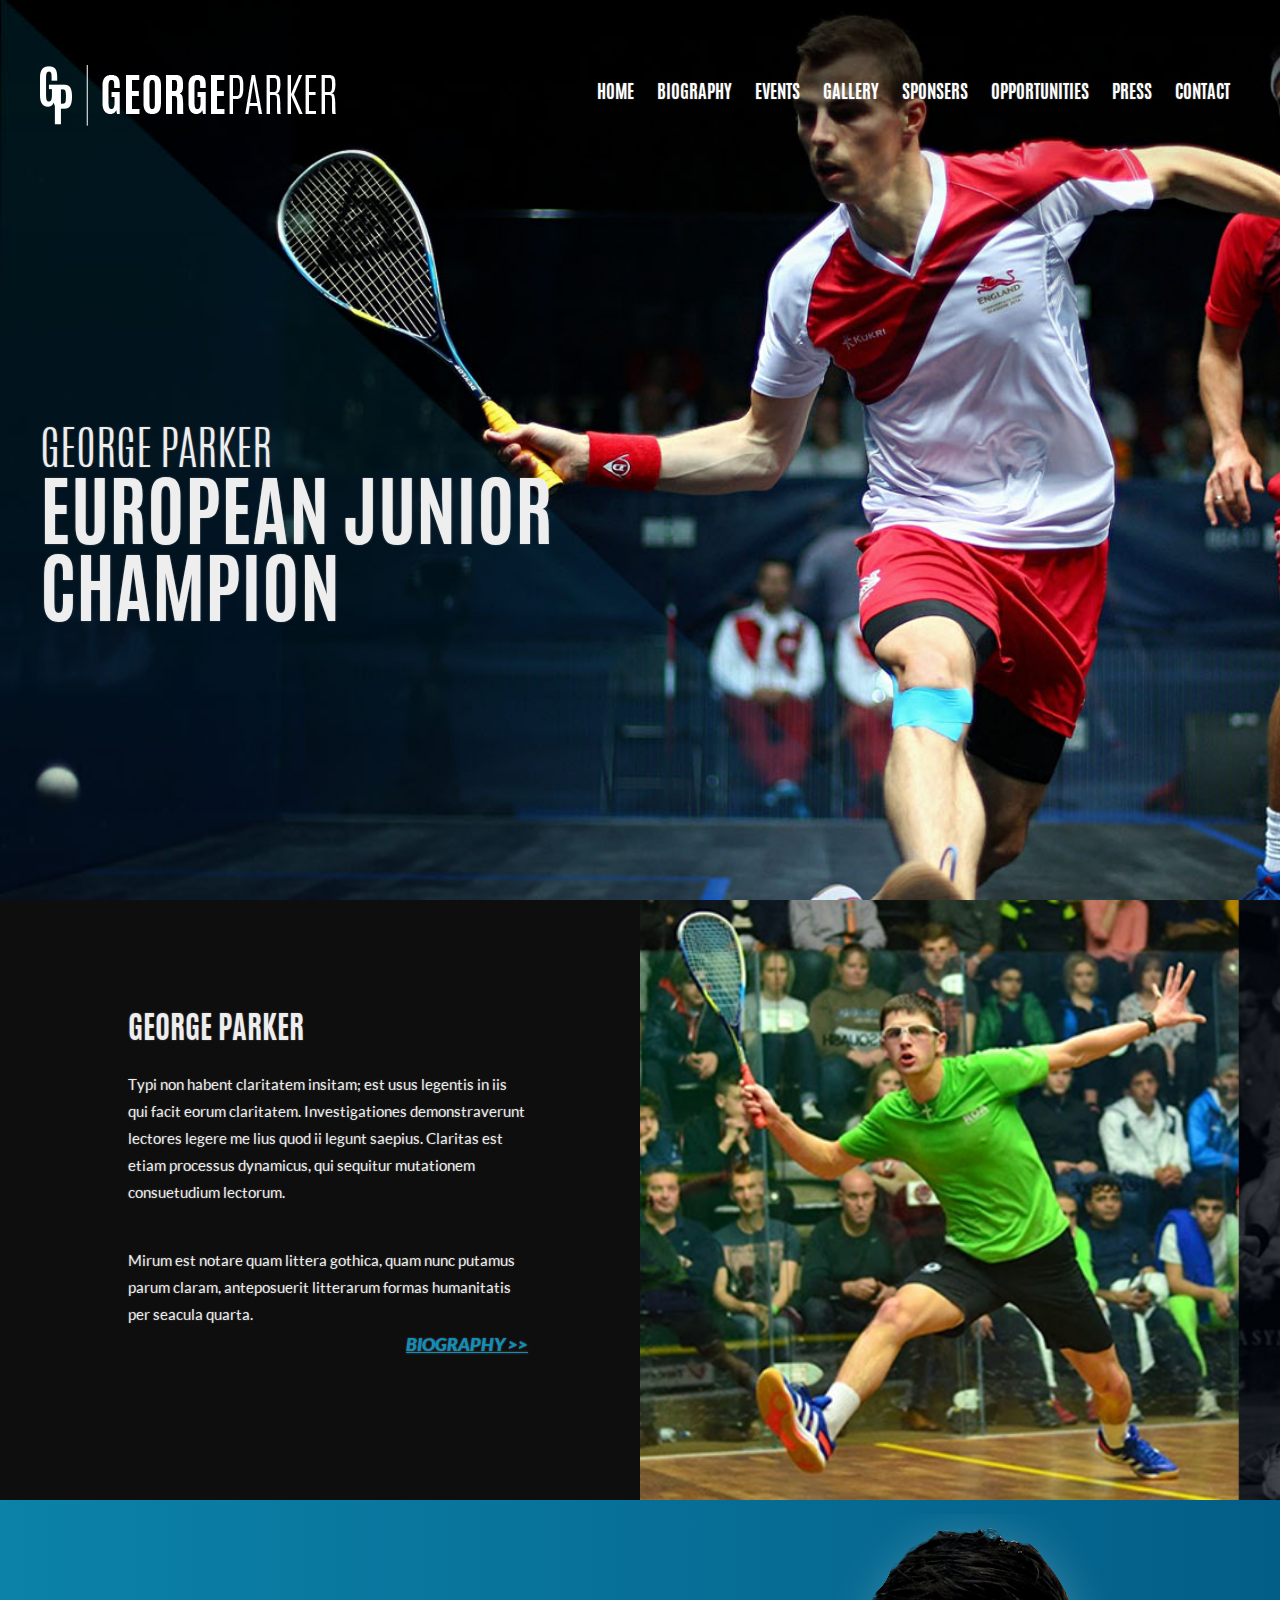
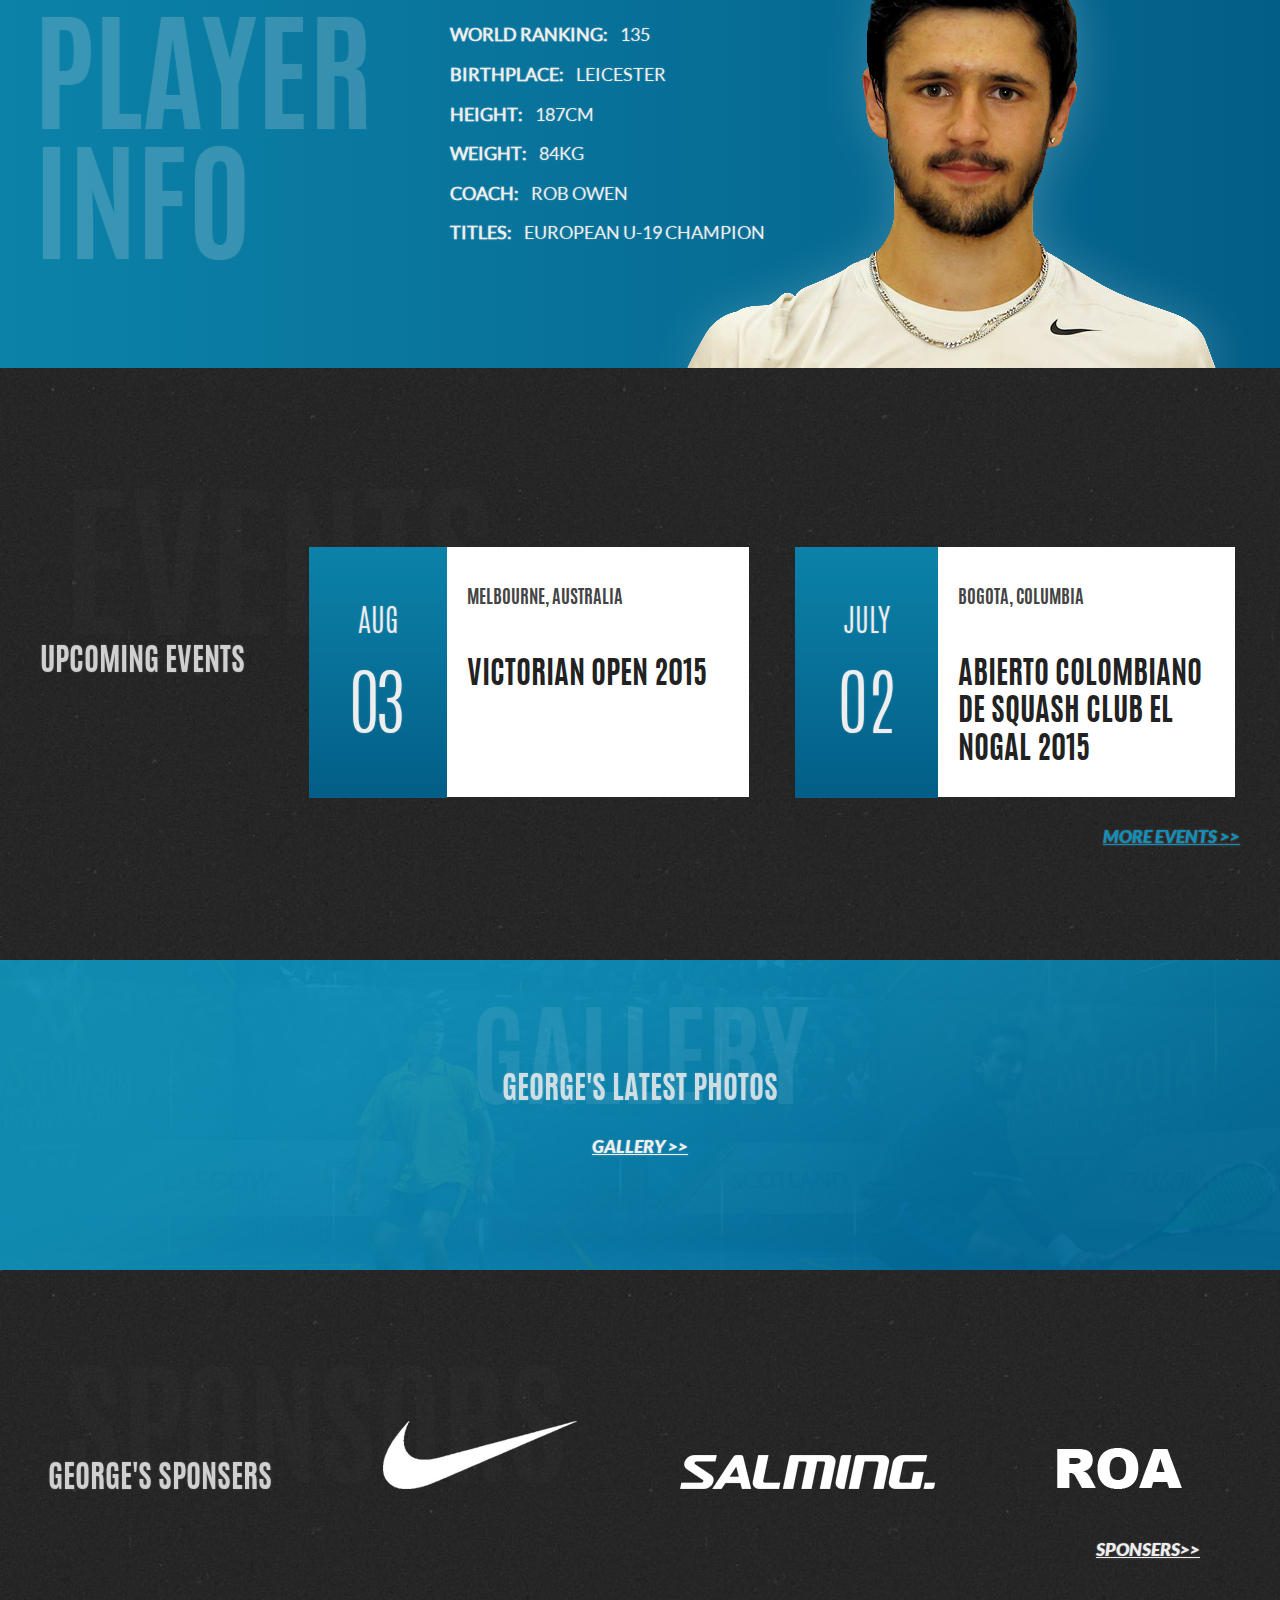
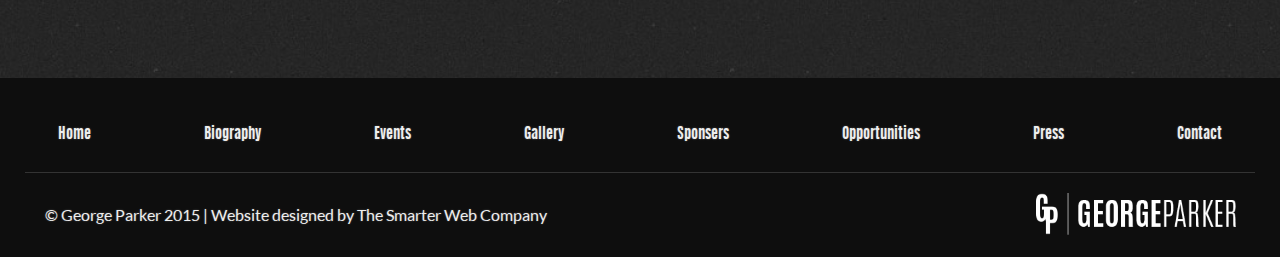
==== index.html @ e9b4683c "george-parker : commit 1" ====
<!doctype html>
<html>

<head>
    <meta charset="utf-8">
    <meta name="viewport" content="width=device-width, initial-scale=1">
    <title></title>
    <link rel="stylesheet" href="css/style.css">
</head>

<body>

    <header>
        <div class="contain">
            <img class="logo" src="img/logo.png">
            <button class="menu_button">&#9776;</button>
            <nav class="desk">
                <ul class="menu" id="example">
                    <li id="menu0" class="liLinkActive"><a class="linkActive" title="Home" href="#">Home</a>
                    </li>
                    <li id="menu1" class="nodiv"><a title="About us" href="#">Biography</a>
                    </li>
                    <li id="menu2" class="nodiv"><a title="Services" href="#">Events</a>
                    </li>
                    <li id="menu3" class="nodiv"><a title="Gallery" href="#">Gallery</a>
                    </li>
                    <li id="menu4" class="nodiv"><a title="Contact" href="#">Sponsers</a>
                    </li>
                    <li id="menu4" class="nodiv"><a title="Contact" href="#">Opportunities</a>
                    </li>
                    <li id="menu4" class="nodiv"><a title="Contact" href="#">Press</a>
                    </li>
                    <li id="menu4" class="nodiv"><a title="Contact" href="#">Contact</a>
                    </li>
                </ul>
            </nav>
        </div>
    </header>
    <div class="full-height banner">
        <div class="contain">
            <h1><span>George Parker</span><br>
        European Junior Champion</h1>
        </div>
    </div>


    <div class="about half_full">

        <h1>George Parker</h1>
        
        


        
        <p>Typi non habent claritatem insitam; est usus legentis in iis qui facit eorum claritatem. Investigationes demonstraverunt lectores legere me lius quod ii legunt saepius. Claritas est etiam processus dynamicus, qui sequitur mutationem consuetudium lectorum.</p>
        <br>
        <p> Mirum est notare quam littera gothica, quam nunc putamus parum claram, anteposuerit litterarum formas humanitatis per seacula quarta.<span class="link"><a href="#">BIOGRAPHY >></a></span>
        </p>

        <img src="img/about-right.jpg">
    </div>
    <div class="player_info half_full">
        <div class="contain">
            <ul>
                <li>
                    <h1>PLAYER INFO</h1>
                </li>
                <li><span>World Ranking:</span> 135</li>
                <li><span>Birthplace:</span> Leicester</li>
                <li><span>Height:</span> 187cm</li>
                <li><span>Weight:</span> 84KG</li>
                <li><span>Coach:</span> Rob Owen</li>
                <li><span>Titles:</span> European U-19 CHAMPION</li>
            </ul>
            <img src="img/george.png">
        </div>
    </div>
    <div class="events half_full">
        <div class="contain">

            <h1>Upcoming Events</h1>

            <div class="event_box">
                <div class="date">
                    <div class=" ">
                        <div>AUG</div>
                        <div>03</div>
                    </div>
                </div>
                <div class="event_title">
                    <div class=" ">
                        <h3>MELBOURNE, AUSTRALIA</h3>
                        <h2>VICTORIAN OPEN 2015</h2>
                    </div>
                </div>
            </div>
            <div class="event_box">
                <div class="date">
                    <div class=" ">
                        <div>JULY</div>
                        <div>O2</div>
                    </div>
                </div>
                <div class="event_title">
                    <div class=" ">
                        <h3>BOGOTA, COLUMBIA</h3>
                        <h2>ABIERTO COLOMBIANO DE SQUASH CLUB EL NOGAL 2015</h2>
                    </div>
                </div>
            </div>
            <div class="link"><a href="#">More Events >> </a>
            </div>
        </div>



    </div>
    <div class="gallery two_thirds_full">
        <h1>
        george's latest photos
        </h1>
        <div class="link"><a href="#">Gallery >></a>
        </div>
    </div>
    <div class="sponsers third_full">

        <ul class="  contain">
            <li>
                <h1>George's Sponsers</h1>
            </li>
            <li>
                <a href="#"><img src="img/nike.png">
                </a>
            </li>
            <li>
                <a href="#"><img src="img/salming.png">
                </a>
            </li>
            <li>
                <a href="#"><img src="img/roa.png">
                </a>
            </li>
            <div class="link"> <a href="#">Sponsers>></a>
            </div>
        </ul>
    </div>
    <footer>
        <ul class="contain">
            <li><a href="#">Home</a>
            </li>
            <li><a href="#">Biography</a>
            </li>
            <li><a href="#">Events</a>
            </li>
            <li><a href="#">Gallery</a>
            </li>
            <li><a href="#">Sponsers</a>
            </li>
            <li><a href="#">Opportunities</a>
            </li>
            <li><a href="#">Press</a>
            </li>
            <li><a href="#">Contact</a>
            </li>
        </ul>
        <div class="contain">
            <span>&copy; George Parker 2015 | Website designed by The Smarter Web Company</span>
            <span><img src="/img/logo.png"></span>
        </div>
    </footer>
    <nav class="mob">
        <ul class="menu" id="mobile-menu">
            <li id="menu0" class="liLinkActive"><a title="Home" href="#">Home</a>
            </li>
            <li id="menu1" class="nodiv"><a title="About us" href="#">Biography</a>
            </li>
            <li id="menu2" class="nodiv"><a title="Services" href="#">Events</a>
            </li>
            <li id="menu3" class="nodiv"><a title="Gallery" href="#">Gallery</a>
            </li>
            <li id="menu4" class="nodiv"><a title="Contact" href="#">Sponsers</a>
            </li>
            <li id="menu4" class="nodiv"><a title="Contact" href="#">Opportunities</a>
            </li>
            <li id="menu4" class="nodiv"><a title="Contact" href="#">Press</a>
            </li>
            <li id="menu4" class="nodiv"><a title="Contact" href="#">Contact</a>
            </li>
        </ul>
    </nav>
    <script src="/jquery-2.1.4.min.js"></script>
    <script>
        var menu_up = false;
        $(".menu_button").on("click", function () {
            if (menu_up === false) {
                $(".mob").fadeIn(200);
                $(this).html("&#x2716;")
                menu_up = true;
            } else {
                $(".mob").fadeOut(200);
                $(this).html("&#9776;")
                menu_up = false;
            }
        });
        $(window).on('resize', function () {
            $(".mob").fadeOut();
            $(".menu_button").html("&#9776;");
            menu_up = false;
        });
    </script>
</body>

</html>
---- css/style.css ----
/*
****************************** CSS RESET**************************/
/* http://meyerweb.com/eric/tools/css/reset/ 
   v2.0 | 20110126
   License: none (public domain)
*/

html,
body,
div,
span,
applet,
object,
iframe,
h1,
h2,
h3,
h4,
h5,
h6,
p,
blockquote,
pre,
a,
abbr,
acronym,
address,
big,
cite,
code,
del,
dfn,
em,
img,
ins,
kbd,
q,
s,
samp,
small,
strike,
strong,
sub,
sup,
tt,
var,
b,
u,
i,
center,
dl,
dt,
dd,
ol,
ul,
li,
fieldset,
form,
label,
legend,
table,
caption,
tbody,
tfoot,
thead,
tr,
th,
td,
article,
aside,
canvas,
details,
embed,
figure,
figcaption,
footer,
header,
hgroup,
menu,
nav,
output,
ruby,
section,
summary,
time,
mark,
audio,
video {
    margin: 0;
    padding: 0;
    border: 0;
    font-size: 100%;
    font: inherit;
    vertical-align: baseline;
}
/* HTML5 display-role reset for older browsers */

article,
aside,
details,
figcaption,
figure,
footer,
header,
hgroup,
menu,
nav,
section {
    display: block;
}

body {
    line-height: 1;
}

ol,
ul {
    list-style: none;
}

blockquote,
q {
    quotes: none;
}

blockquote:before,
blockquote:after,
q:before,
q:after {
    content: '';
    content: none;
}

table {
    border-collapse: collapse;
    border-spacing: 0;
}
/*
****************************** END CSS RESET**************************/

html {
    height: 100%;
}

body {
    color: #eee;
    margin: 0;
    height: 100%;
    text-shadow: 0 0 2px rgba(255, 255, 255, 0.3);
}

header {
    position: absolute;
    top: 0;
    left: 0;
    display: block;
    width: 100%;
}

p,
ul {
    line-height: 1.6;
    font-size: 15px
}

h1 {
    padding-bottom: 1em;
    font-size: 31px;
    font-family: 'antoniobold', sans-serif;
    text-transform: uppercase;
}

.contain {
    max-width: 1200px;
    margin: 0 auto;
    padding: 0 1em;
    position: relative;
    height: 100%;
}

.full-height {
    height: 100%;
    background-size: cover;
}

.half_full,
.third_full,
.two_thirds_full {
    padding: 45px 0;
    background-size: cover;
}

.link {
    text-align: right;
    font-family: "LatoBlack";
    font-style: italic;
    text-transform: uppercase;
    font-size: 18px;
    text-align: center;
}

.link a {
    color: #0e8eb8;
    margin: 0;
}

.desk {
    display: none;
}

.menu_button {
    position: fixed;
    margin-top: 72px;
    right: 0;
    font-size: 35px;
    color: white;
    background: none;
    border: none;
    outline: none;
    z-index: 901;
}

nav.mob {
    position: fixed;
    display: none;
    top: 0;
    width: 100%;
    height: 100%;
    background-color: rgba(0, 0, 0, 0.85);
    text-align: center;
    text-transform: uppercase;
    z-index: 899;
}

nav.mob ul {
    margin-top: 80px;
}

.mob .menu li {
    padding: 0.4em 10px;
}

.mob .menu li a {
    color: #eee;
    font-family: "antoniobold", sans-serif;
    text-decoration: none;
    font-size: 17pt;
}

.banner {
    background-image: url(/img/20th-Commonwealth-Games---014.jpg);
}

.banner h1 {
    font-family: 'antoniobold', serif;
    position: absolute;
    text-transform: uppercase;
    top: 45%;
    width: 50%;
    font-size: 40px;
}

.banner h1 span {
    font-family: 'antoniolight', serif;
    text-transform: uppercase;
    top: 50%;
    font-weight: normal;
    font-size: 30px;
}

.logo {
    position: relative;
    margin: 0;
    top: 65px;
    max-width: 80%;
}

.about {
    background-color: #0e0e0e;
    position: relative;
    overflow-x: hidden;
}

.about p {
    font-family: 'Lato', sans-serif;
    line-height: 1.8;
    font-size: 15px;
}

.about p,
.about h1 {
    text-align: center;
    padding-left: 10px;
    padding-right: 10px;
}

.about .link {
    display: block;
}

.about img {
    display: none;
}

.player_info {
    background: linear-gradient(to right, #0c82a9, #035e87), #0c82a9;
}

.player_info ul {
    margin: 0 auto;
    text-align: center;
    width: 360px;
    max-width: 100%;
    font-family: "Lato", sans-serif;
    font-size: 18px;
    text-transform: uppercase;
    line-height: 2.2;
}

.player_info ul li {
    padding: 0 10px;
}

.player_info ul li span {
    font-weight: bold;
    padding-right: 0.5em;
}

.player_info h1 {
    font-size: 31px;
    opacity: 0.85;
    padding-top: 10px;
}

.player_info img {
    display: block;
    margin: 0 auto;
    max-width: 100%;
    position: relative;
    bottom: -45px;
}

.events {
    background-image: url(/img/eventsbackground.jpg);
    overflow-x: hidden;
}

.events h1 {
    text-align: center;
    opacity: 0.85;
    padding-top: 10px;
}

.events .link {
    text-align: center;
}

.events .event_box {
    display: block;
    margin: 0 auto;
    width: 440px;
    height: 250px;
    font-family: 'antoniobold', sans-serif;
    padding-bottom: 30px;
    max-width: 75%;
}

.events .event_box .date {
    background: linear-gradient(#0c82a9, #035e87), #0c82a9;
    float: left;
    text-align: center;
    font-family: 'antoniolight', sans-serif;
    padding: 48px 21px;
    line-height: 1.2;
}

.events .event_box .date div:first-child {
    font-size: 24px;
    padding-bottom: 26px;
}

.events .event_box .date div:last-child {
    font-size: 62px;
}

.events .event_box .event_title h3 {
    position: relative;
    left: 10px;
    padding: 40px 10px 45px 20px;
    font-size: 22px;
    color: #444;
    line-height: 1.4;
}

.events .event_box .event_title h2 {
    position: relative;
    left: 10px;
    font-size: 26px;
    padding-right: 10px;
    line-height: 1.2;
    padding-bottom: 30px;
}

.events .event_box .event_title {
    background: white;
    height: 100%;
    color: #222;
}

.gallery {
    background-image: url(/img/gallerybg.jpg);
}

.gallery h1 {
    text-align: center;
    opacity: 0.85;
}

.gallery .link {
    text-align: center;
}

.gallery .link a {
    color: #eee;
}

.sponsers {
    background-image: url(/img/sponserbg.jpg);
}

.sponsers {
    text-align: center;
}

.sponsers h1 {
    padding-bottom: 0;
    padding-top: 40px;
    opacity: 0.85;
}

.sponsers li {
    width: 100%;
    padding: 2em 0;
}

.sponsers .link a {
    color: #eee;
}

footer {
    background-color: #0e0e0e;
    font-family: 'lato', sans-serif;
    text-align: center;
}

footer ul {
    display: none;
}

footer span {
    display: inline-block;
    padding 40px;
    width: 100%;
    margin: 20px 0;
    vertical-align: middle;
}

footer span:last-child img {
    width: 200px;
}

@media (min-height: 600px) {
    .banner h1 {
        font-size: 77px;
        display: inline-block;
        width: 50%;
    }
}

@media (min-width: 600px) {
    p {
        font-size: 18px;
    }
    .sponsers ul {
        display: block;
        margin: 0 auto;
        text-align: center;
    }
    .sponsers li {
        display: inline-block;
        width: 240px;
        padding: 2em 38px;
        margin: 0;
    }
    .sponsers li:first-child {
        padding-left: 0;
    }
    .sponsers li:nth-child(4) {
        padding-right: 0;
    }
    .menu_button {
        margin-top: 60px;
        font-size: 55px;
    }
    .events .event_box .date {
        padding-left: 42px;
        padding-right: 42px;
    }
}

@media (min-width: 1024px) {
    p {
        font-size: px;
    }
    .desk {
        display: block;
    }
    .half_full,
    .third_full,
    .two_thirds_full {
        padding: 115px 0;
    }
    nav.desk .menu {
        display: block;
        list-style-type: none;
        text-align: right;
        font-family: 'antoniobold', serif;
    }
    nav.desk .menu li {
        display: inline-block;
        padding: 0 10px;
        margin-top: 16px;
    }
    nav.desk .menu li a {
        color: white;
        text-transform: uppercase;
        text-decoration: none;
        font-size: 18px;
    }
    nav.desk .menu li a:hover {
        text-decoration: underline;
    }
    .menu_button {
        display: none;
    }
    .about p,
    .about h1 {
        text-align: left;
        padding: 0 0 25px 10%;
        width: 400px;
    }
    .about img {
        display: inline;
        position: absolute;
        top: 0;
        left: 640px;
        height: 100%;
    }
    .about .link {
        padding-right: 0;
        text-align: right;
    }
    .player_info ul {
        margin-left: 300px;
        text-align: left;
    }
    .player_info h1 {
        position: absolute;
        font-size: 130px;
        left: 10px;
        width: 400px;
        opacity: 0.2;
        line-height: 1;
    }
    .player_info img {
        position: absolute;
        right: 0;
        bottom: -115px;
    }
    .sponsers .link {
        text-align: right;
        padding-right: 40px;
    }
    footer ul {
        display: block;
        text-align: center;
        border-bottom: 1px solid #333;
    }
    footer ul li {
        display: inline-block;
        font-family: 'antoniobold', sans-serif;
        padding: 45px 40px 25px;
    }
    footer ul li:first-child {
        padding-left: 0;
    }
    footer ul li:last-child {
        padding-right: 0;
    }
    footer ul li a {
        color: #eee;
        text-decoration: none;
    }
    footer ul li a:hover {
        text-decoration: underline;
    }
    footer span {
        width: 49.5%;
        text-align: left;
    }
    footer span:last-child {
        text-align: right;
    }
}

@media (min-width: 1250px) {
    .banner h1 {
        width: 45%;
    }
    .banner h1 span {
        font-size: 46px;
    }
    footer ul li {
        padding: 45px 55px 25px;
    }
    .player_info ul {
        margin-left: 400px;
        text-align: left;
    }
    .events h1 {
        padding-top: 100px;
    }
    .events .event_box .date {
        padding-top: 58px;
        padding-bottom: 16px;
    }
    .events .event_box .date div:first-child {
        font-size: 31px;
    }
    .events .event_box .date div:last-child {
        font-size: 73px;
    }
    .events .event_box .event_title h3 {
        left: 20px;
        padding-right: 30px;
        font-size: 18px;
    }
    .events .event_box .event_title h2 {
        left: 20px;
        font-size: 31px;
        padding-right: 30px;
    }
    .events .contain {
        padding-top: 5%
    }
    .events h1 {
        display: inline-block;
        padding-right: 60px;
    }
    .events .event_box {
        display: inline-block;
        padding-right: 42px;
        vertical-align: top;
    }
    .events .event_box:nth-child(3) {
        padding-right: 0;
    }
    .events .link {
        display: block;
        text-align: right;
    }
}
/*fonts*/

@font-face {
    font-family: 'antoniobold';
    src: url('/fonts/antonio-bold-webfont.eot');
    src: url('/fonts/antonio-bold-webfont.eot?#iefix') format('embedded-opentype'), url('/fonts/antonio-bold-webfont.woff') format('woff'), url('/fonts/antonio-bold-webfont.ttf') format('truetype'), url('/fonts/antonio-bold-webfont.svg#antoniobold') format('svg');
    font-weight: normal;
    font-style: normal;
}

@font-face {
    font-family: 'antoniolight';
    src: url('/fonts/antonio-light-webfont.eot');
    src: url('/fonts/antonio-light-webfont.eot?#iefix') format('embedded-opentype'), url('/fonts/antonio-light-webfont.woff') format('woff'), url('/fonts/antonio-light-webfont.ttf') format('truetype'), url('/fonts/antonio-light-webfont.svg#antoniolight') format('svg');
    font-weight: normal;
    font-style: normal;
}

@font-face {
    font-family: 'antonioregular';
    src: url('/fonts/antonio-regular-webfont.eot');
    src: url('/fonts/antonio-regular-webfont.eot?#iefix') format('embedded-opentype'), url('/fonts/antonio-regular-webfont.woff') format('woff'), url('/fonts/antonio-regular-webfont.ttf') format('truetype'), url('/fonts/antonio-regular-webfont.svg#antonioregular') format('svg');
    font-weight: normal;
    font-style: normal;
}
/* Generated by Font Squirrel (http://www.fontsquirrel.com) on March 26, 2014 */
/* Webfont: Lato-BlackItalic */

@font-face {
    font-family: 'LatoBlack';
    src: url('/fonts/Lato-BlackItalic.eot');
    /* IE9 Compat Modes */
    
    src: url('/fonts/Lato-BlackItalic.eot?#iefix') format('embedded-opentype'),
    /* IE6-IE8 */
    
    url('/fonts/Lato-BlackItalic.woff') format('woff'),
    /* Modern Browsers */
    
    url('/fonts/Lato-BlackItalic.ttf') format('truetype');
    font-style: italic;
    font-weight: normal;
    text-rendering: optimizeLegibility;
}
/* Webfont: Lato-Regular */

@font-face {
    font-family: 'Lato';
    src: url('/fonts/Lato-Regular.eot');
    /* IE9 Compat Modes */
    
    src: url('/fonts/Lato-Regular.eot?#iefix') format('embedded-opentype'),
    /* IE6-IE8 */
    
    url('/fonts/Lato-Regular.woff') format('woff'),
    /* Modern Browsers */
    
    url('/fonts/Lato-Regular.ttf') format('truetype');
    font-style: normal;
    font-weight: normal;
    text-rendering: optimizeLegibility;
}
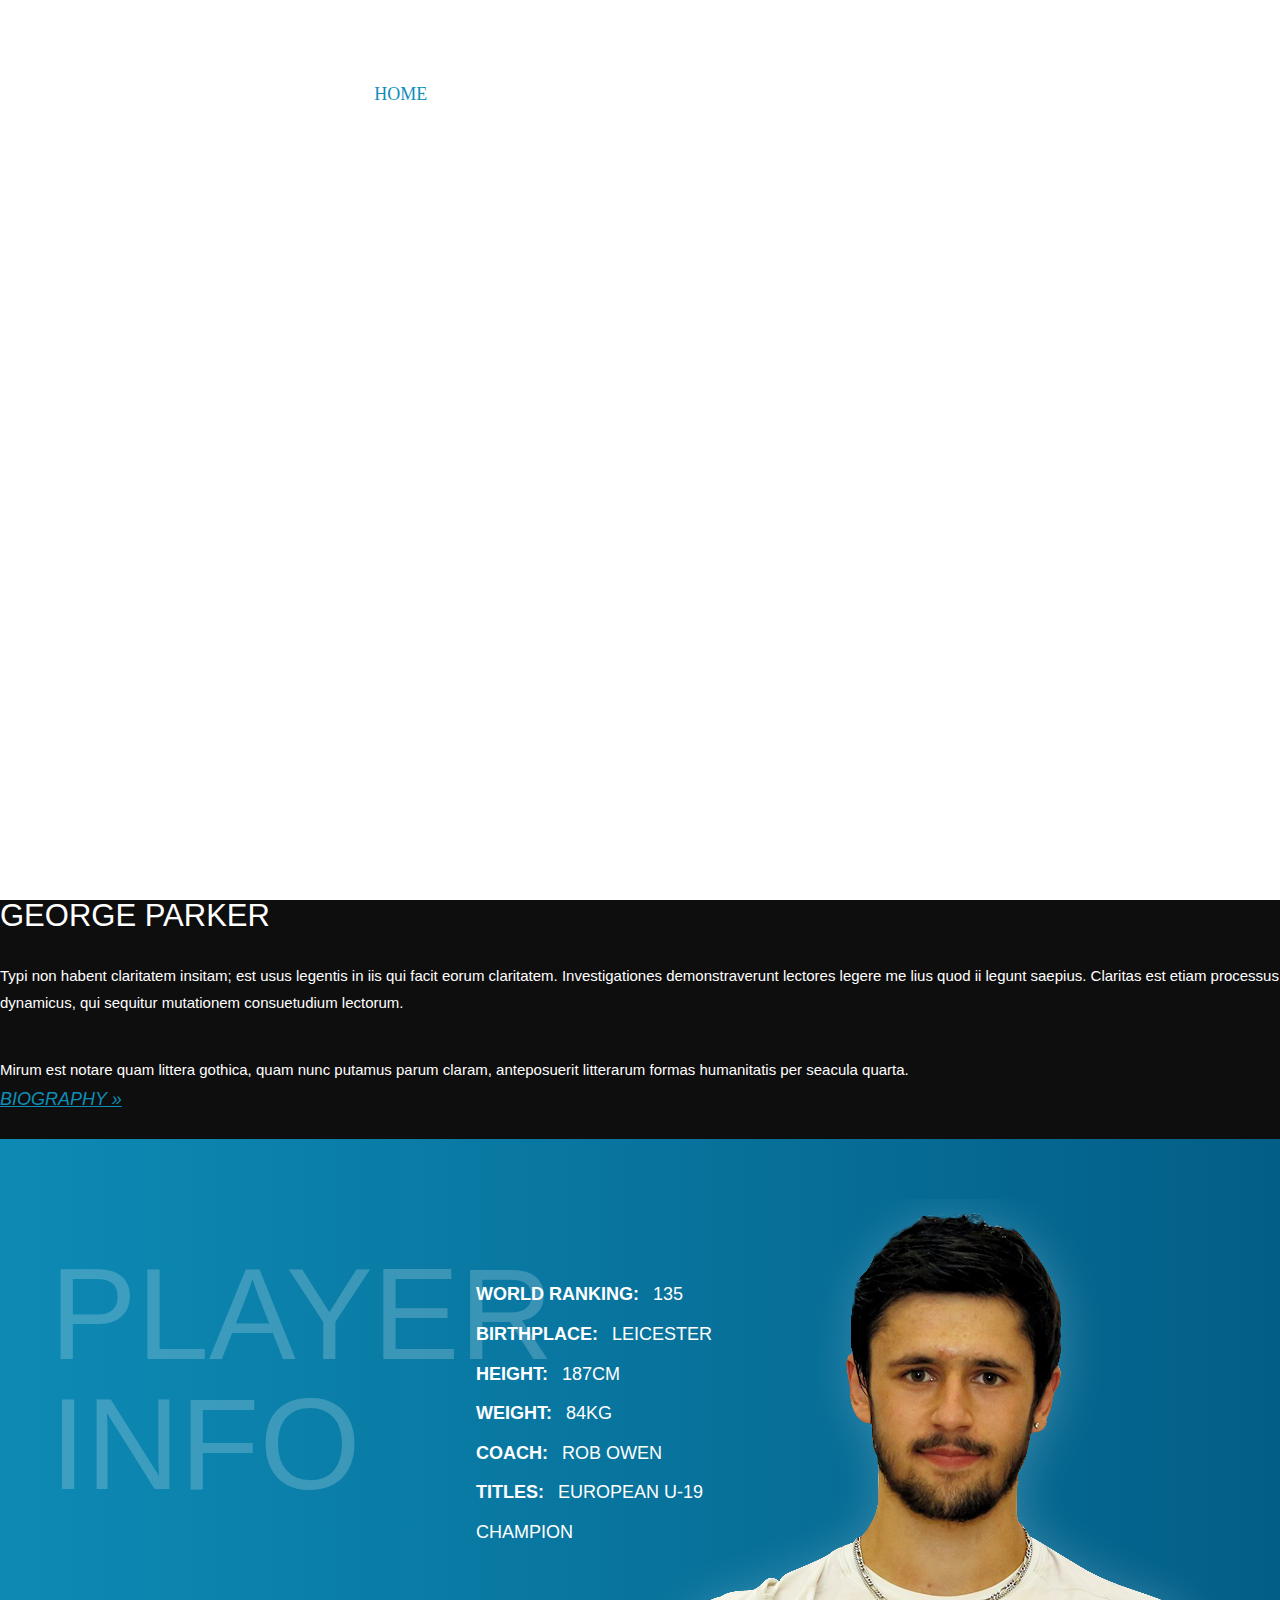
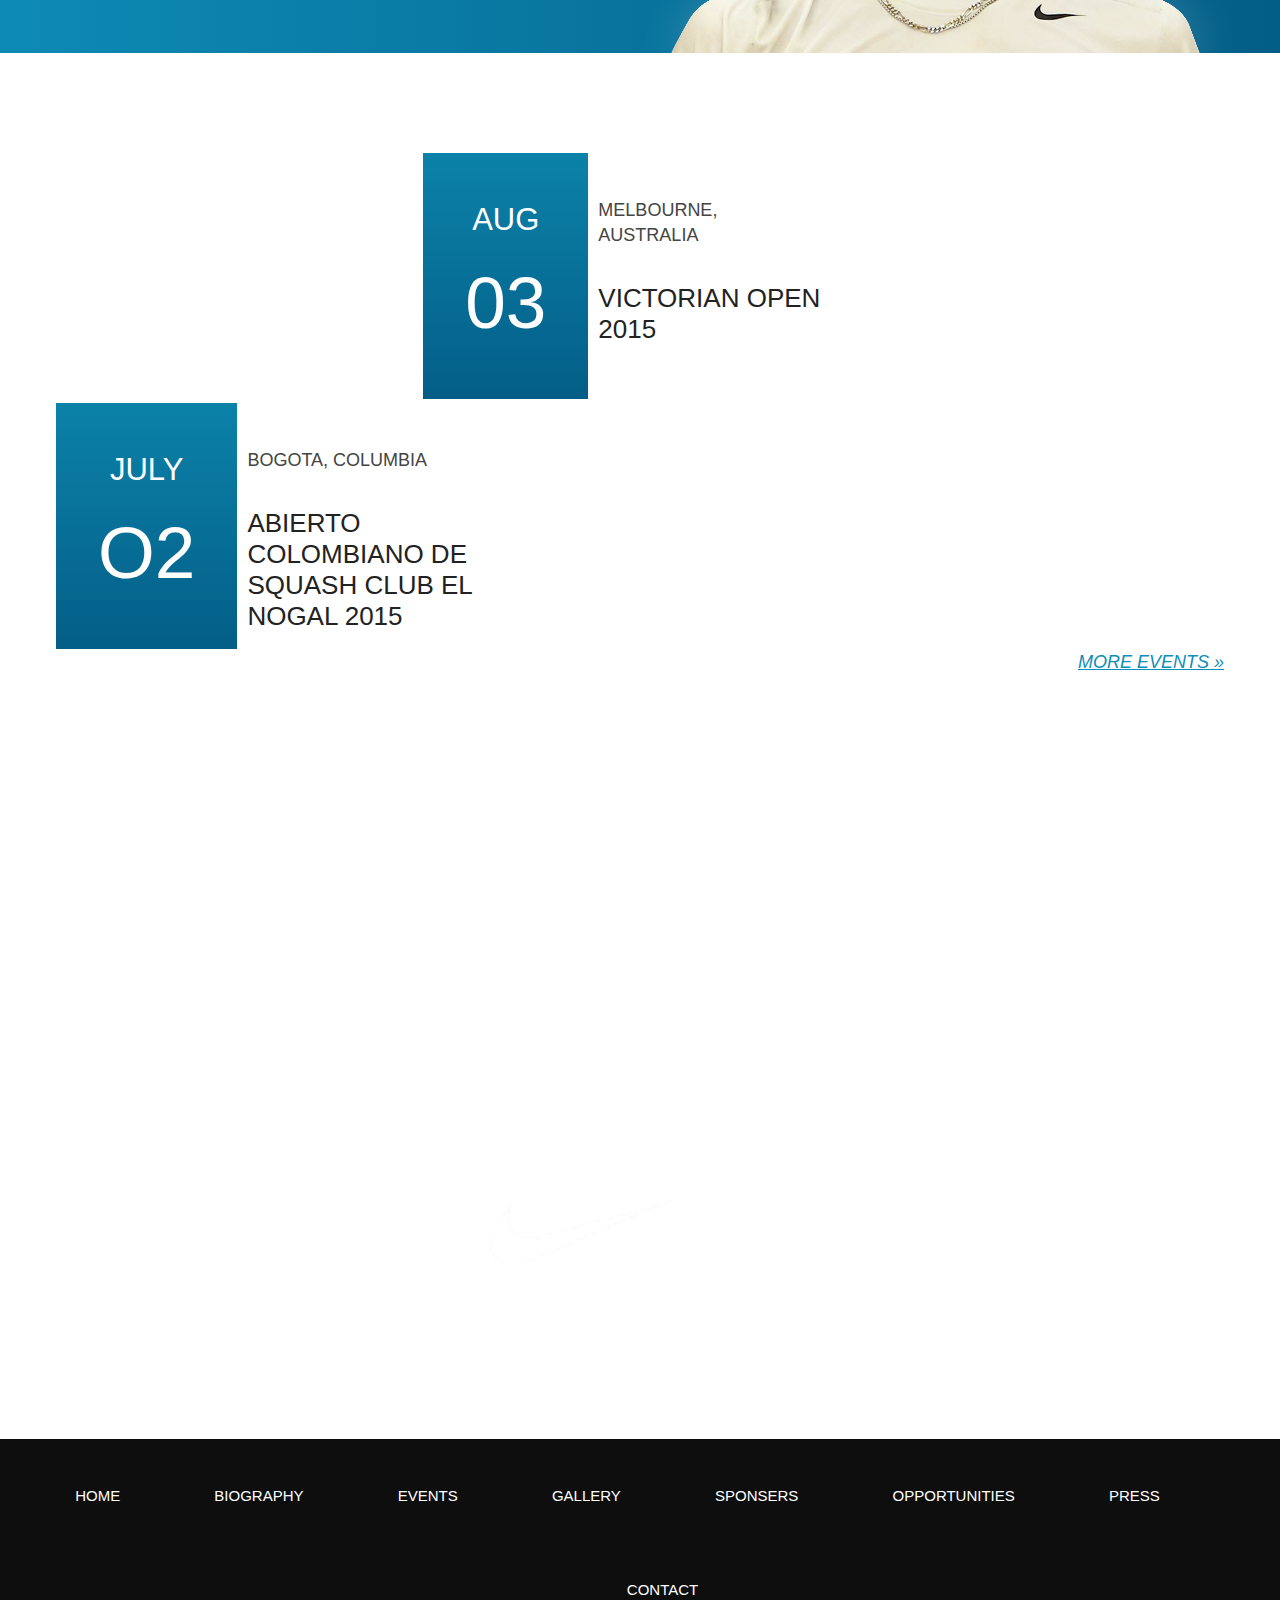
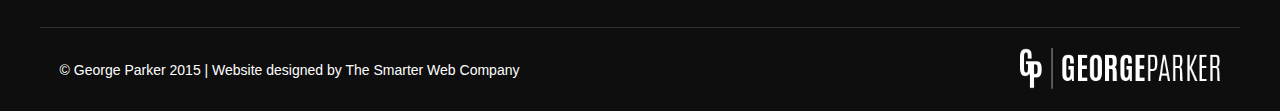
==== commit 300dd6c1: "09/07" ====
--- a/index.html
+++ b/index.html
@@ -13,7 +13,7 @@
     <header>
         <div class="contain">
             <img class="logo" src="img/logo.png">
-            <button class="menu_button">&#9776;</button>
+            <button class="menu_button"></button>
             <nav class="desk">
                 <ul class="menu" id="example">
                     <li id="menu0" class="liLinkActive"><a class="linkActive" title="Home" href="#">Home</a>
@@ -54,7 +54,7 @@
         
         <p>Typi non habent claritatem insitam; est usus legentis in iis qui facit eorum claritatem. Investigationes demonstraverunt lectores legere me lius quod ii legunt saepius. Claritas est etiam processus dynamicus, qui sequitur mutationem consuetudium lectorum.</p>
         <br>
-        <p> Mirum est notare quam littera gothica, quam nunc putamus parum claram, anteposuerit litterarum formas humanitatis per seacula quarta.<span class="link"><a href="#">BIOGRAPHY >></a></span>
+        <p> Mirum est notare quam littera gothica, quam nunc putamus parum claram, anteposuerit litterarum formas humanitatis per seacula quarta.<span class="link"><a href="#">BIOGRAPHY &raquo;</a></span>
         </p>
 
         <img src="img/about-right.jpg">
@@ -108,7 +108,7 @@
                     </div>
                 </div>
             </div>
-            <div class="link"><a href="#">More Events >> </a>
+            <div class="link"><a href="#">More Events &raquo; </a>
             </div>
         </div>
 
@@ -119,7 +119,7 @@
         <h1>
         george's latest photos
         </h1>
-        <div class="link"><a href="#">Gallery >></a>
+        <div class="link"><a href="#">Gallery &raquo;</a>
         </div>
     </div>
     <div class="sponsers third_full">
@@ -140,7 +140,7 @@
                 <a href="#"><img src="img/roa.png">
                 </a>
             </li>
-            <div class="link"> <a href="#">Sponsers>></a>
+            <div class="link"> <a href="#">Sponsers &raquo;</a>
             </div>
         </ul>
     </div>
@@ -165,7 +165,7 @@
         </ul>
         <div class="contain">
             <span>&copy; George Parker 2015 | Website designed by The Smarter Web Company</span>
-            <span><img src="/img/logo.png"></span>
+            <span><img src="img/logo.png"></span>
         </div>
     </footer>
     <nav class="mob">
@@ -194,17 +194,17 @@
         $(".menu_button").on("click", function () {
             if (menu_up === false) {
                 $(".mob").fadeIn(200);
-                $(this).html("&#x2716;")
+                $(this).addClass("is-open");
                 menu_up = true;
             } else {
                 $(".mob").fadeOut(200);
-                $(this).html("&#9776;")
+                $(this).removeClass("is-open");
                 menu_up = false;
             }
         });
         $(window).on('resize', function () {
             $(".mob").fadeOut();
-            $(".menu_button").html("&#9776;");
+           $(".menu_button").removeClass("is-open");
             menu_up = false;
         });
     </script>
--- a/css/style.css
+++ b/css/style.css
@@ -1,734 +1,791 @@
-/*
+    /*
 ****************************** CSS RESET**************************/
-/* http://meyerweb.com/eric/tools/css/reset/ 
+    /* http://meyerweb.com/eric/tools/css/reset/ 
    v2.0 | 20110126
    License: none (public domain)
 */
-
-html,
-body,
-div,
-span,
-applet,
-object,
-iframe,
-h1,
-h2,
-h3,
-h4,
-h5,
-h6,
-p,
-blockquote,
-pre,
-a,
-abbr,
-acronym,
-address,
-big,
-cite,
-code,
-del,
-dfn,
-em,
-img,
-ins,
-kbd,
-q,
-s,
-samp,
-small,
-strike,
-strong,
-sub,
-sup,
-tt,
-var,
-b,
-u,
-i,
-center,
-dl,
-dt,
-dd,
-ol,
-ul,
-li,
-fieldset,
-form,
-label,
-legend,
-table,
-caption,
-tbody,
-tfoot,
-thead,
-tr,
-th,
-td,
-article,
-aside,
-canvas,
-details,
-embed,
-figure,
-figcaption,
-footer,
-header,
-hgroup,
-menu,
-nav,
-output,
-ruby,
-section,
-summary,
-time,
-mark,
-audio,
-video {
-    margin: 0;
-    padding: 0;
-    border: 0;
-    font-size: 100%;
-    font: inherit;
-    vertical-align: baseline;
-}
-/* HTML5 display-role reset for older browsers */
-
-article,
-aside,
-details,
-figcaption,
-figure,
-footer,
-header,
-hgroup,
-menu,
-nav,
-section {
-    display: block;
-}
-
-body {
-    line-height: 1;
-}
-
-ol,
-ul {
-    list-style: none;
-}
-
-blockquote,
-q {
-    quotes: none;
-}
-
-blockquote:before,
-blockquote:after,
-q:before,
-q:after {
-    content: '';
-    content: none;
-}
-
-table {
-    border-collapse: collapse;
-    border-spacing: 0;
-}
-/*
+    
+    html,
+    body,
+    div,
+    span,
+    applet,
+    object,
+    iframe,
+    h1,
+    h2,
+    h3,
+    h4,
+    h5,
+    h6,
+    p,
+    blockquote,
+    pre,
+    a,
+    abbr,
+    acronym,
+    address,
+    big,
+    cite,
+    code,
+    del,
+    dfn,
+    em,
+    img,
+    ins,
+    kbd,
+    q,
+    s,
+    samp,
+    small,
+    strike,
+    strong,
+    sub,
+    sup,
+    tt,
+    var,
+    b,
+    u,
+    i,
+    center,
+    dl,
+    dt,
+    dd,
+    ol,
+    ul,
+    li,
+    fieldset,
+    form,
+    label,
+    legend,
+    table,
+    caption,
+    tbody,
+    tfoot,
+    thead,
+    tr,
+    th,
+    td,
+    article,
+    aside,
+    canvas,
+    details,
+    embed,
+    figure,
+    figcaption,
+    footer,
+    header,
+    hgroup,
+    menu,
+    nav,
+    output,
+    ruby,
+    section,
+    summary,
+    time,
+    mark,
+    audio,
+    video {
+        margin: 0;
+        padding: 0;
+        border: 0;
+        font-size: 100%;
+        font: inherit;
+        vertical-align: baseline;
+    }
+    /* HTML5 display-role reset for older browsers */
+    
+    article,
+    aside,
+    details,
+    figcaption,
+    figure,
+    footer,
+    header,
+    hgroup,
+    menu,
+    nav,
+    section {
+        display: block;
+    }
+    body {
+        line-height: 1;
+    }
+    ol,
+    ul {
+        list-style: none;
+    }
+    blockquote,
+    q {
+        quotes: none;
+    }
+    blockquote:before,
+    blockquote:after,
+    q:before,
+    q:after {
+        content: '';
+        content: none;
+    }
+    table {
+        border-collapse: collapse;
+        border-spacing: 0;
+    }
+    /*
 ****************************** END CSS RESET**************************/
-
-html {
-    height: 100%;
-}
-
-body {
-    color: #eee;
-    margin: 0;
-    height: 100%;
-    text-shadow: 0 0 2px rgba(255, 255, 255, 0.3);
-}
-
-header {
-    position: absolute;
-    top: 0;
-    left: 0;
-    display: block;
-    width: 100%;
-}
-
-p,
-ul {
-    line-height: 1.6;
-    font-size: 15px
-}
-
-h1 {
-    padding-bottom: 1em;
-    font-size: 31px;
-    font-family: 'antoniobold', sans-serif;
-    text-transform: uppercase;
-}
-
-.contain {
-    max-width: 1200px;
-    margin: 0 auto;
-    padding: 0 1em;
-    position: relative;
-    height: 100%;
-}
-
-.full-height {
-    height: 100%;
-    background-size: cover;
-}
-
-.half_full,
-.third_full,
-.two_thirds_full {
-    padding: 45px 0;
-    background-size: cover;
-}
-
-.link {
-    text-align: right;
-    font-family: "LatoBlack";
-    font-style: italic;
-    text-transform: uppercase;
-    font-size: 18px;
-    text-align: center;
-}
-
-.link a {
-    color: #0e8eb8;
-    margin: 0;
-}
-
-.desk {
-    display: none;
-}
-
-.menu_button {
-    position: fixed;
-    margin-top: 72px;
-    right: 0;
-    font-size: 35px;
-    color: white;
-    background: none;
-    border: none;
-    outline: none;
-    z-index: 901;
-}
-
-nav.mob {
-    position: fixed;
-    display: none;
-    top: 0;
-    width: 100%;
-    height: 100%;
-    background-color: rgba(0, 0, 0, 0.85);
-    text-align: center;
-    text-transform: uppercase;
-    z-index: 899;
-}
-
-nav.mob ul {
-    margin-top: 80px;
-}
-
-.mob .menu li {
-    padding: 0.4em 10px;
-}
-
-.mob .menu li a {
-    color: #eee;
-    font-family: "antoniobold", sans-serif;
-    text-decoration: none;
-    font-size: 17pt;
-}
-
-.banner {
-    background-image: url(/img/20th-Commonwealth-Games---014.jpg);
-}
-
-.banner h1 {
-    font-family: 'antoniobold', serif;
-    position: absolute;
-    text-transform: uppercase;
-    top: 45%;
-    width: 50%;
-    font-size: 40px;
-}
-
-.banner h1 span {
-    font-family: 'antoniolight', serif;
-    text-transform: uppercase;
-    top: 50%;
-    font-weight: normal;
-    font-size: 30px;
-}
-
-.logo {
-    position: relative;
-    margin: 0;
-    top: 65px;
-    max-width: 80%;
-}
-
-.about {
-    background-color: #0e0e0e;
-    position: relative;
-    overflow-x: hidden;
-}
-
-.about p {
-    font-family: 'Lato', sans-serif;
-    line-height: 1.8;
-    font-size: 15px;
-}
-
-.about p,
-.about h1 {
-    text-align: center;
-    padding-left: 10px;
-    padding-right: 10px;
-}
-
-.about .link {
-    display: block;
-}
-
-.about img {
-    display: none;
-}
-
-.player_info {
-    background: linear-gradient(to right, #0c82a9, #035e87), #0c82a9;
-}
-
-.player_info ul {
-    margin: 0 auto;
-    text-align: center;
-    width: 360px;
-    max-width: 100%;
-    font-family: "Lato", sans-serif;
-    font-size: 18px;
-    text-transform: uppercase;
-    line-height: 2.2;
-}
-
-.player_info ul li {
-    padding: 0 10px;
-}
-
-.player_info ul li span {
-    font-weight: bold;
-    padding-right: 0.5em;
-}
-
-.player_info h1 {
-    font-size: 31px;
-    opacity: 0.85;
-    padding-top: 10px;
-}
-
-.player_info img {
-    display: block;
-    margin: 0 auto;
-    max-width: 100%;
-    position: relative;
-    bottom: -45px;
-}
-
-.events {
-    background-image: url(/img/eventsbackground.jpg);
-    overflow-x: hidden;
-}
-
-.events h1 {
-    text-align: center;
-    opacity: 0.85;
-    padding-top: 10px;
-}
-
-.events .link {
-    text-align: center;
-}
-
-.events .event_box {
-    display: block;
-    margin: 0 auto;
-    width: 440px;
-    height: 250px;
-    font-family: 'antoniobold', sans-serif;
-    padding-bottom: 30px;
-    max-width: 75%;
-}
-
-.events .event_box .date {
-    background: linear-gradient(#0c82a9, #035e87), #0c82a9;
-    float: left;
-    text-align: center;
-    font-family: 'antoniolight', sans-serif;
-    padding: 48px 21px;
-    line-height: 1.2;
-}
-
-.events .event_box .date div:first-child {
-    font-size: 24px;
-    padding-bottom: 26px;
-}
-
-.events .event_box .date div:last-child {
-    font-size: 62px;
-}
-
-.events .event_box .event_title h3 {
-    position: relative;
-    left: 10px;
-    padding: 40px 10px 45px 20px;
-    font-size: 22px;
-    color: #444;
-    line-height: 1.4;
-}
-
-.events .event_box .event_title h2 {
-    position: relative;
-    left: 10px;
-    font-size: 26px;
-    padding-right: 10px;
-    line-height: 1.2;
-    padding-bottom: 30px;
-}
-
-.events .event_box .event_title {
-    background: white;
-    height: 100%;
-    color: #222;
-}
-
-.gallery {
-    background-image: url(/img/gallerybg.jpg);
-}
-
-.gallery h1 {
-    text-align: center;
-    opacity: 0.85;
-}
-
-.gallery .link {
-    text-align: center;
-}
-
-.gallery .link a {
-    color: #eee;
-}
-
-.sponsers {
-    background-image: url(/img/sponserbg.jpg);
-}
-
-.sponsers {
-    text-align: center;
-}
-
-.sponsers h1 {
-    padding-bottom: 0;
-    padding-top: 40px;
-    opacity: 0.85;
-}
-
-.sponsers li {
-    width: 100%;
-    padding: 2em 0;
-}
-
-.sponsers .link a {
-    color: #eee;
-}
-
-footer {
-    background-color: #0e0e0e;
-    font-family: 'lato', sans-serif;
-    text-align: center;
-}
-
-footer ul {
-    display: none;
-}
-
-footer span {
-    display: inline-block;
-    padding 40px;
-    width: 100%;
-    margin: 20px 0;
-    vertical-align: middle;
-}
-
-footer span:last-child img {
-    width: 200px;
-}
-
-@media (min-height: 600px) {
-    .banner h1 {
-        font-size: 77px;
-        display: inline-block;
-        width: 50%;
-    }
-}
-
-@media (min-width: 600px) {
-    p {
-        font-size: 18px;
-    }
-    .sponsers ul {
+    
+    html {
+        height: 100%;
+    }
+    body {
+        color: #fff;
+        margin: 0;
+        height: 100%;
+    }
+    header {
+        position: absolute;
+        top: 0;
+        left: 0;
         display: block;
+        width: 100%;
+    }
+    *,
+    *:before,
+    *:after {
+        -webkit-box-sizing: border-box;
+        -moz-box-sizing: border-box;
+        box-sizing: border-box;
+    }
+    p,
+    ul {
+        line-height: 1.6;
+        font-size: 15px;
+        margin-bottom: 24px;
+    }
+    h1 {
+        padding-bottom: 1em;
+        font-size: 31px;
+        font-family: 'antoniobold', sans-serif;
+        text-transform: uppercase;
+    }
+    .contain {
+        max-width: 1200px;
         margin: 0 auto;
-        text-align: center;
-    }
-    .sponsers li {
-        display: inline-block;
-        width: 240px;
-        padding: 2em 38px;
-        margin: 0;
-    }
-    .sponsers li:first-child {
-        padding-left: 0;
-    }
-    .sponsers li:nth-child(4) {
-        padding-right: 0;
-    }
-    .menu_button {
-        margin-top: 60px;
-        font-size: 55px;
-    }
-    .events .event_box .date {
-        padding-left: 42px;
-        padding-right: 42px;
-    }
-}
-
-@media (min-width: 1024px) {
-    p {
-        font-size: px;
-    }
-    .desk {
-        display: block;
+        padding: 0 1em;
+        position: relative;
+        height: 100%;
+    }
+    .full-height {
+        height: 100%;
+        background-size: cover;
     }
     .half_full,
     .third_full,
     .two_thirds_full {
-        padding: 115px 0;
-    }
-    nav.desk .menu {
-        display: block;
-        list-style-type: none;
+        padding: 45px 0;
+        background-size: cover;
+    }
+    .link {
         text-align: right;
+        font-family: 'LatoBlack', sans-serif;
+        font-style: italic;
+        text-transform: uppercase;
+        font-size: 18px;
+        text-align: center;
+    }
+    .link a {
+        color: #0e8eb8;
+        margin: 0;
+    }
+    .desk {
+        display: none;
+    }
+    .menu_button {
+        position: fixed;
+        margin-top: 63px;
+        right: 0;
+        font-size: 40px;
+        color: white;
+        background: none;
+        border: none;
+        outline: none;
+        z-index: 901;
+    }
+    .menu_button:before {
+        font-family: 'icomoon';
+        content: "\e600";
+    }
+    .menu_button.is-open:before {
+        font-family: 'icomoon';
+        content: "\e601";
+    }
+    nav.mob {
+        position: fixed;
+        display: none;
+        top: 0;
+        width: 100%;
+        height: 100%;
+        background-color: rgba(0, 0, 0, 0.85);
+        text-align: center;
+        text-transform: uppercase;
+        z-index: 899;
+    }
+    nav.mob ul {
+        margin-top: 80px;
+    }
+    .mob .menu li {
+        padding: 0.4em 10px;
+    }
+    .mob .menu li a {
+        color: #fff;
+        font-family: "antoniobold", sans-serif;
+        text-decoration: none;
+        font-size: 17pt;
+    }
+    .banner {
+        background-image: url(/georgeparkersquash-co-uk/_img/20th-Commonwealth-Games---014.jpg);
+        background-position: center center;
+    }
+    .previewFrame .banner {
+        height: 500px;
+    }
+    .banner h1 {
         font-family: 'antoniobold', serif;
-    }
-    nav.desk .menu li {
-        display: inline-block;
-        padding: 0 10px;
-        margin-top: 16px;
-    }
-    nav.desk .menu li a {
-        color: white;
+        position: absolute;
         text-transform: uppercase;
-        text-decoration: none;
-        font-size: 18px;
-    }
-    nav.desk .menu li a:hover {
-        text-decoration: underline;
-    }
-    .menu_button {
-        display: none;
+        top: 45%;
+        width: 50%;
+        font-size: 40px;
+    }
+    .banner h1 span {
+        font-family: 'antoniolight', serif;
+        text-transform: uppercase;
+        top: 50%;
+        font-weight: normal;
+        font-size: 30px;
+    }
+    .logo {
+        position: relative;
+        margin: 0;
+        top: 65px;
+        max-width: 80%;
+    }
+    .about {
+        background-color: #0e0e0e;
+        position: relative;
+        overflow-x: hidden;
+        background-repeat: no-repeat;
+    }
+    .about p {
+        font-family: 'Lato', sans-serif;
+        line-height: 1.8;
+        font-size: 15px;
     }
     .about p,
     .about h1 {
-        text-align: left;
-        padding: 0 0 25px 10%;
-        width: 400px;
+        text-align: center;
+    }
+    .about .link {
+        display: block;
     }
     .about img {
-        display: inline;
-        position: absolute;
-        top: 0;
-        left: 640px;
+        display: none;
+    }
+    .player_info {
+        background: linear-gradient(to right, #0d8ab4, #035e87), #0d8ab4;
+    }
+    .player_info p {
+        margin: 0;
+        padding: 0;
+    }
+    .player_info ul {
+        margin: 0 auto;
+        text-align: center;
+        width: 360px;
+        max-width: 100%;
+        font-family: "Lato", sans-serif;
+        font-size: 18px;
+        text-transform: uppercase;
+        line-height: 2.2;
+        padding-top: 36px;
+    }
+    .player_info ul li {
+        padding: 0 20px;
+    }
+    .player_info ul li span {
+        font-weight: bold;
+        padding-right: 0.5em;
+    }
+    .player_info h1 {
+        font-size: 31px;
+        opacity: 0.85;
+        padding-top: 10px;
+    }
+    .player_info img {
+        display: block;
+        margin: 0 auto;
+        position: relative;
+        bottom: -45px;
+    }
+    .events {
+        background-image: url(/georgeparkersquash-co-uk/_img/eventsbackground.jpg);
+        overflow-x: hidden;
+    }
+    .events h1 {
+        text-align: center;
+        opacity: 0.85;
+        padding-top: 10px;
+    }
+    .events .link {
+        text-align: center;
+    }
+    .events .event_box {
+        display: block;
+        margin: 0 auto;
+        height: 250px;
+        font-family: 'antoniobold', sans-serif;
+        padding-bottom: 30px;
+        max-width: auto;
+        width: 100%;
+    }
+    .events .event_box .date {
+        background: linear-gradient(#0c82a9, #035e87), #0c82a9;
+        float: left;
+        text-align: center;
+        font-family: 'antoniolight', sans-serif;
+        padding: 50px 30px;
+        line-height: 1.1;
+    }
+    .events .event_box .date div:first-child {
+        font-size: 24px;
+        padding-bottom: 26px;
+    }
+    .events .event_box .date div:last-child {
+        font-size: 62px;
+    }
+    .events .event_box .event_title h3 {
+        position: relative;
+        left: 10px;
+        padding: 45px 30px 35px 20px;
+        font-size: 16px;
+        color: #444;
+        line-height: 1.4;
+    }
+    .events .event_box .event_title h2 {
+        position: relative;
+        left: 10px;
+        font-size: 22px;
+        padding-right: 10px;
+        line-height: 1.2;
+        padding-bottom: 30px;
+    }
+    .events .event_box .event_title {
+        background: white;
         height: 100%;
-    }
-    .about .link {
-        padding-right: 0;
-        text-align: right;
-    }
-    .player_info ul {
-        margin-left: 300px;
-        text-align: left;
-    }
-    .player_info h1 {
-        position: absolute;
-        font-size: 130px;
-        left: 10px;
-        width: 400px;
-        opacity: 0.2;
+        color: #222;
+    }
+    .gallery {
+        background-image: url(/georgeparkersquash-co-uk/_img/gallerybg.jpg);
+        overflow: hidden;
+    }
+    .gallery h1 {
+        padding-top: 10px;
+        text-align: center;
+        opacity: 0.85;
+    }
+    .gallery .link {
+        text-align: center;
+    }
+    .gallery .link a {
+        color: #fff;
+    }
+    .image-gallery {
+        *zoom: 1;
+    }
+    .image-gallery:before,
+    .image-gallery:after {
+        content: " ";
+        display: table;
+    }
+    .image-gallery:after {
+        clear: both;
+    }
+    .image-gallery .image-gallery-item {
+        display: block;
+        float: left;
+        width: 100%;
+    }
+    .image-gallery .image-gallery-item .image-gallery-item-image {
+        width: 100%;
+        height: 250px;
+    }
+    .image-gallery .image-gallery-item .image-gallery-item-image a {
+        display: block;
+    }
+    .image-gallery-title,
+    .image-gallery-item-updated,
+    .image-gallery-item-description,
+    .image-gallery-item-title,
+    .image-gallery-item-created {
+        /* hide the bits we most likely don't need */
+        display: none;
+    }
+    .image-gallery {
+        margin-bottom: 50px;
+    }
+    .sponsers {
+        background-image: url(/georgeparkersquash-co-uk/_img/sponserbg.jpg);
+        text-align: center;
+    }
+    .sponsers p {
+        padding: 0;
+        margin: 0;
+    }
+    .sponsers h1 {
+        padding-bottom: 0;
+        padding-top: 40px;
+        opacity: 0.85;
+    }
+    .sponsers li {
+        width: 100%;
+        padding: 2em 0;
+    }
+    .sponsers li img {
+        opacity: 0.8;
+        transform: scale(0.95);
+        -webkit-transform: scale(0.95);
+        transition: all 0.5s;
+        -webkit-transition: all 0.5s;
+    }
+    .sponsers li img:hover {
+        transform: scale(1);
+        -webkit-transform: scale(1);
+        opacity: 1;
+    }
+    .sponsers .link a {
+        color: #fff;
+    }
+    footer {
+        background-color: #0e0e0e;
+        font-family: 'Lato', sans-serif;
+        text-align: center;
+    }
+    footer ul {
+        display: none;
+    }
+    footer span {
+        display: inline-block;
+        padding 40px;
+        width: 100%;
+        margin: 20px 0;
+        vertical-align: middle;
+        font-size: 14px;
+    }
+    footer span:last-child img {
+        width: 200px;
+    }
+    @media (min-height: 600px) {
+        .banner h1 {
+            font-size: 77px;
+            display: inline-block;
+            width: 50%;
+        }
+    }
+    @media (min-width: 375px) {
+        .events .event_box {
+            width: 440px;
+            max-width: 100%;
+        }
+        .image-gallery .image-gallery-item {
+            width: 50%;
+        }
+        .image-gallery .image-gallery-item:nth-of-type(5) {
+            display: none;
+        }
+       
+    }
+    @media (min-width: 600px) {
+        p {
+            font-size: 18px;
+        }
+        .sponsers ul {
+            display: block;
+            margin: 0 auto;
+            text-align: center;
+        }
+        .sponsers li {
+            display: inline-block;
+            width: auto;
+            padding: 2em 38px;
+            margin: 0;
+        }
+        .sponsers li:first-child {
+            padding-left: 0;
+        }
+        .sponsers li:nth-child(4) {
+            padding-right: 0;
+        }
+        .menu_button {
+            margin-top: 60px;
+            font-size: 55px;
+        }
+        .events .event_box .date {
+            padding-left: 42px;
+            padding-right: 42px;
+        }
+        .events .event_box .event_title h3 {
+            font-size: 18px;
+        }
+        .events .event_box .event_title h2 {
+            font-size: 26px;
+        }
+    }
+    @media (min-width: 1025px) {
+        .desk {
+            display: block;
+            position: relative;
+            z-index: 99;
+        }
+        .half_full,
+        .third_full,
+        .two_thirds_full {
+            padding: 100px 0;
+        }
+        nav.desk .menu {
+            display: block;
+            list-style-type: none;
+            text-align: right;
+            font-family: 'antoniobold', serif;
+        }
+        nav.desk .menu li {
+            display: inline-block;
+            padding: 0 10px;
+            margin-top: 16px;
+        }
+        nav.desk .menu li a {
+            color: white;
+            text-transform: uppercase;
+            text-decoration: none;
+            font-size: 18px;
+        }
+        nav.desk .menu li a.linkActive {
+            color: #0e8eb8;
+        }
+        nav.desk .menu li a:hover {
+            text-decoration: underline;
+        }
+        .menu_button {
+            display: none;
+        }
+        .about {
+            clear: both;
+            padding: 0;
+        }
+        .about .about-text {
+            padding: 100px 0;
+        }
+        .about p,
+        .about h1 {
+            text-align: left;
+        }
+        .about .link {
+            padding-right: 0;
+            text-align: left;
+        }
+        .about .about-text {
+            width: 35%;
+            float: left;
+            padding: 72px;
+        }
+        .about .about-image {
+            width: 65%;
+            float: left;
+        }
+        .about .about-image p {
+            margin: 0;
+        }
+        .player_info ul {
+            margin-left: 300px;
+            text-align: left;
+        }
+        .player_info h1 {
+            position: absolute;
+            font-size: 130px;
+            left: 10px;
+            top: 0;
+            width: 400px;
+            opacity: 0.2;
+            line-height: 1;
+        }
+        .player_info img {
+            position: absolute;
+            right: 0;
+            bottom: -100px;
+        }
+        .sponsers .link {
+            text-align: right;
+            padding-right: 40px;
+        }
+        footer ul {
+            display: block;
+            text-align: center;
+            border-bottom: 1px solid #333;
+            text-transform: uppercase;
+        }
+        footer ul li {
+            display: inline-block;
+            font-family: 'antoniobold', sans-serif;
+            padding: 45px 10px 25px;
+        }
+        footer ul li:first-child {
+            padding-left: 0;
+        }
+        footer ul li:last-child {
+            padding-right: 0;
+        }
+        footer ul li a {
+            color: #fff;
+            text-decoration: none;
+        }
+        footer ul li a:hover {
+            text-decoration: underline;
+        }
+        footer span {
+            width: 49.5%;
+            text-align: left;
+        }
+        footer span:last-child {
+            text-align: right;
+        }
+        .image-gallery .image-gallery-item {
+            margin-right: 0;
+            width: 20%;
+            margin-bottom: 0;
+        }
+        .image-gallery .image-gallery-item:nth-of-type(5) {
+            display: block; }
+        
+    }
+    @media (min-width: 1250px) {
+        .banner h1 {
+            width: 45%;
+        }
+        .banner h1 span {
+            font-size: 46px;
+        }
+        footer ul li {
+            padding: 45px 45px 25px;
+        }
+        .player_info ul {
+            margin-left: 400px;
+            text-align: left;
+        }
+        
+        
+        .events .event_box .date  {
+            padding-bottom: 30px;
+        }
+        
+        .events .event_box .date div:first-child {
+            font-size: 31px;
+        }
+        .events .event_box .date div:last-child {
+            font-size: 73px;
+        }
+       
+        
+        .events h1 {
+            display: inline-block;
+            padding-right: 60px;
+            padding-top: 60px;
+        }
+        .events .event_box {
+            display: inline-block;
+            padding-right: 42px;
+            vertical-align: top;
+        }
+        .events .event_box:nth-child(3) {
+            padding-right: 0;
+        }
+        .events .link {
+            display: block;
+            text-align: right;
+        }
+    }
+    /*fonts*/
+    
+    @font-face {
+        font-family: 'antoniobold';
+        src: url('/georgeparkersquash-co-uk/_img/fonts/antonio-bold-webfont.eot');
+        src: url('/georgeparkersquash-co-uk/_img/fonts/antonio-bold-webfont.eot?#iefix') format('embedded-opentype'), url('/georgeparkersquash-co-uk/_img/fonts/antonio-bold-webfont.woff') format('woff'), url('/georgeparkersquash-co-uk/_img/fonts/antonio-bold-webfont.ttf') format('truetype'), url('/georgeparkersquash-co-uk/_img/fonts/antonio-bold-webfont.svg#antoniobold') format('svg');
+        font-weight: normal;
+        font-style: normal;
+    }
+    @font-face {
+        font-family: 'antoniolight';
+        src: url('/georgeparkersquash-co-uk/_img/fonts/antonio-light-webfont.eot');
+        src: url('/georgeparkersquash-co-uk/_img/fonts/antonio-light-webfont.eot?#iefix') format('embedded-opentype'), url('/georgeparkersquash-co-uk/_img/fonts/antonio-light-webfont.woff') format('woff'), url('/georgeparkersquash-co-uk/_img/fonts/antonio-light-webfont.ttf') format('truetype'), url('/georgeparkersquash-co-uk/_img/fonts/antonio-light-webfont.svg#antoniolight') format('svg');
+        font-weight: normal;
+        font-style: normal;
+    }
+    @font-face {
+        font-family: 'antonioregular';
+        src: url('/georgeparkersquash-co-uk/_img/fonts/antonio-regular-webfont.eot');
+        src: url('/georgeparkersquash-co-uk/_img/fonts/antonio-regular-webfont.eot?#iefix') format('embedded-opentype'), url('/georgeparkersquash-co-uk/_img/fonts/antonio-regular-webfont.woff') format('woff'), url('/georgeparkersquash-co-uk/_img/fonts/antonio-regular-webfont.ttf') format('truetype'), url('/georgeparkersquash-co-uk/_img/fonts/antonio-regular-webfont.svg#antonioregular') format('svg');
+        font-weight: normal;
+        font-style: normal;
+    }
+    /* Generated by Font Squirrel (http://www.fontsquirrel.com) on March 26, 2014 */
+    /* Webfont: Lato-BlackItalic */
+    
+    @font-face {
+        font-family: 'LatoBlack';
+        src: url('/georgeparkersquash-co-uk/_img/fonts/Lato-BlackItalic.eot');
+        /* IE9 Compat Modes */
+        src: url('/georgeparkersquash-co-uk/_img/fonts/Lato-BlackItalic.eot?#iefix') format('embedded-opentype'), /* IE6-IE8 */
+        url('/georgeparkersquash-co-uk/_img/fonts/Lato-BlackItalic.woff') format('woff'), /* Modern Browsers */
+        url('/georgeparkersquash-co-uk/_img/fonts/Lato-BlackItalic.ttf') format('truetype');
+        font-style: italic;
+        font-weight: normal;
+        text-rendering: optimizeLegibility;
+    }
+    /* Webfont: Lato-Regular */
+    
+    @font-face {
+        font-family: 'Lato';
+        src: url('/georgeparkersquash-co-uk/_img/fonts/Lato-Regular.eot');
+        /* IE9 Compat Modes */
+        src: url('/georgeparkersquash-co-uk/_img/fonts/Lato-Regular.eot?#iefix') format('embedded-opentype'), /* IE6-IE8 */
+        url('/georgeparkersquash-co-uk/_img/fonts/Lato-Regular.woff') format('woff'), /* Modern Browsers */
+        url('/georgeparkersquash-co-uk/_img/fonts/Lato-Regular.ttf') format('truetype');
+        font-style: normal;
+        font-weight: normal;
+        text-rendering: optimizeLegibility;
+    }
+    @font-face {
+        font-family: 'icomoon';
+        src: url('/georgeparkersquash-co-uk/_img/fonts/icomoon.eot?wycmvo');
+        src: url('/georgeparkersquash-co-uk/_img/fonts/icomoon.eot?#iefixwycmvo') format('embedded-opentype'), url('/georgeparkersquash-co-uk/_img/fonts/icomoon.ttf?wycmvo') format('truetype'), url('/georgeparkersquash-co-uk/_img/fonts/icomoon.woff?wycmvo') format('woff'), url('/georgeparkersquash-co-uk/_img/fonts/icomoon.svg?wycmvo#icomoon') format('svg');
+        font-weight: normal;
+        font-style: normal;
+    }
+    /* icomoon icons */
+    
+    [class^="icon-"],
+    [class*=" icon-"] {
+        font-family: 'icomoon';
+        speak: none;
+        font-style: normal;
+        font-weight: normal;
+        font-variant: normal;
+        text-transform: none;
         line-height: 1;
-    }
-    .player_info img {
-        position: absolute;
-        right: 0;
-        bottom: -115px;
-    }
-    .sponsers .link {
-        text-align: right;
-        padding-right: 40px;
-    }
-    footer ul {
-        display: block;
-        text-align: center;
-        border-bottom: 1px solid #333;
-    }
-    footer ul li {
-        display: inline-block;
-        font-family: 'antoniobold', sans-serif;
-        padding: 45px 40px 25px;
-    }
-    footer ul li:first-child {
-        padding-left: 0;
-    }
-    footer ul li:last-child {
-        padding-right: 0;
-    }
-    footer ul li a {
-        color: #eee;
-        text-decoration: none;
-    }
-    footer ul li a:hover {
-        text-decoration: underline;
-    }
-    footer span {
-        width: 49.5%;
-        text-align: left;
-    }
-    footer span:last-child {
-        text-align: right;
-    }
-}
-
-@media (min-width: 1250px) {
-    .banner h1 {
-        width: 45%;
-    }
-    .banner h1 span {
-        font-size: 46px;
-    }
-    footer ul li {
-        padding: 45px 55px 25px;
-    }
-    .player_info ul {
-        margin-left: 400px;
-        text-align: left;
-    }
-    .events h1 {
-        padding-top: 100px;
-    }
-    .events .event_box .date {
-        padding-top: 58px;
-        padding-bottom: 16px;
-    }
-    .events .event_box .date div:first-child {
-        font-size: 31px;
-    }
-    .events .event_box .date div:last-child {
-        font-size: 73px;
-    }
-    .events .event_box .event_title h3 {
-        left: 20px;
-        padding-right: 30px;
-        font-size: 18px;
-    }
-    .events .event_box .event_title h2 {
-        left: 20px;
-        font-size: 31px;
-        padding-right: 30px;
-    }
-    .events .contain {
-        padding-top: 5%
-    }
-    .events h1 {
-        display: inline-block;
-        padding-right: 60px;
-    }
-    .events .event_box {
-        display: inline-block;
-        padding-right: 42px;
-        vertical-align: top;
-    }
-    .events .event_box:nth-child(3) {
-        padding-right: 0;
-    }
-    .events .link {
-        display: block;
-        text-align: right;
-    }
-}
-/*fonts*/
-
-@font-face {
-    font-family: 'antoniobold';
-    src: url('/fonts/antonio-bold-webfont.eot');
-    src: url('/fonts/antonio-bold-webfont.eot?#iefix') format('embedded-opentype'), url('/fonts/antonio-bold-webfont.woff') format('woff'), url('/fonts/antonio-bold-webfont.ttf') format('truetype'), url('/fonts/antonio-bold-webfont.svg#antoniobold') format('svg');
-    font-weight: normal;
-    font-style: normal;
-}
-
-@font-face {
-    font-family: 'antoniolight';
-    src: url('/fonts/antonio-light-webfont.eot');
-    src: url('/fonts/antonio-light-webfont.eot?#iefix') format('embedded-opentype'), url('/fonts/antonio-light-webfont.woff') format('woff'), url('/fonts/antonio-light-webfont.ttf') format('truetype'), url('/fonts/antonio-light-webfont.svg#antoniolight') format('svg');
-    font-weight: normal;
-    font-style: normal;
-}
-
-@font-face {
-    font-family: 'antonioregular';
-    src: url('/fonts/antonio-regular-webfont.eot');
-    src: url('/fonts/antonio-regular-webfont.eot?#iefix') format('embedded-opentype'), url('/fonts/antonio-regular-webfont.woff') format('woff'), url('/fonts/antonio-regular-webfont.ttf') format('truetype'), url('/fonts/antonio-regular-webfont.svg#antonioregular') format('svg');
-    font-weight: normal;
-    font-style: normal;
-}
-/* Generated by Font Squirrel (http://www.fontsquirrel.com) on March 26, 2014 */
-/* Webfont: Lato-BlackItalic */
-
-@font-face {
-    font-family: 'LatoBlack';
-    src: url('/fonts/Lato-BlackItalic.eot');
-    /* IE9 Compat Modes */
-    
-    src: url('/fonts/Lato-BlackItalic.eot?#iefix') format('embedded-opentype'),
-    /* IE6-IE8 */
-    
-    url('/fonts/Lato-BlackItalic.woff') format('woff'),
-    /* Modern Browsers */
-    
-    url('/fonts/Lato-BlackItalic.ttf') format('truetype');
-    font-style: italic;
-    font-weight: normal;
-    text-rendering: optimizeLegibility;
-}
-/* Webfont: Lato-Regular */
-
-@font-face {
-    font-family: 'Lato';
-    src: url('/fonts/Lato-Regular.eot');
-    /* IE9 Compat Modes */
-    
-    src: url('/fonts/Lato-Regular.eot?#iefix') format('embedded-opentype'),
-    /* IE6-IE8 */
-    
-    url('/fonts/Lato-Regular.woff') format('woff'),
-    /* Modern Browsers */
-    
-    url('/fonts/Lato-Regular.ttf') format('truetype');
-    font-style: normal;
-    font-weight: normal;
-    text-rendering: optimizeLegibility;
-}+        /* Better Font Rendering =========== */
+        -webkit-font-smoothing: antialiased;
+        -moz-osx-font-smoothing: grayscale;
+    }
+    .icon-cross:before {
+        content: "\e601";
+    }
+    .icon-menu:before {
+        content: "\e600";
+    }
